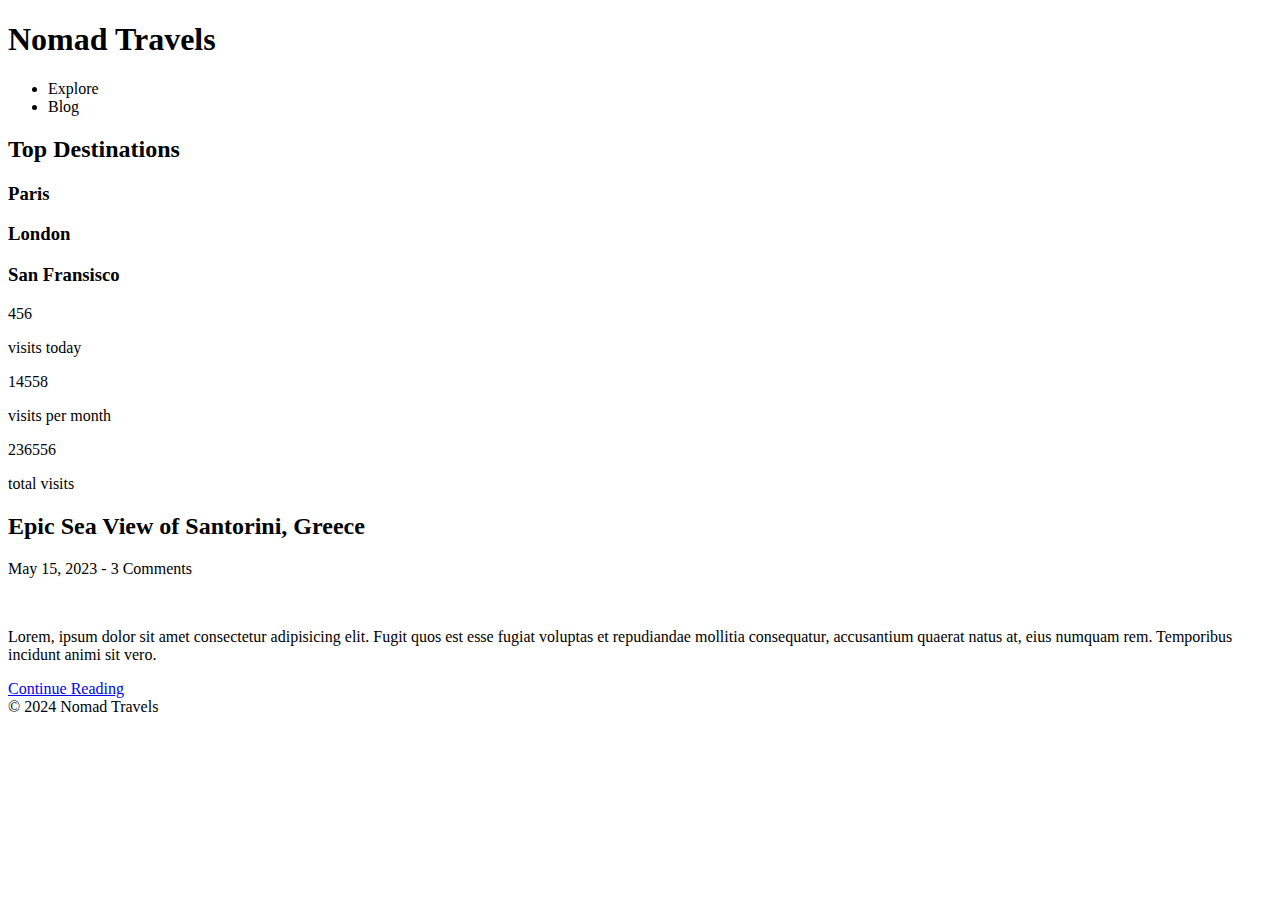
==== dashboard.html @ 2927d592 "created 3 partial scss files, added variables related to color to color-variables scss file. edited " ====
<!DOCTYPE html>
<html lang="en">
  <head>
    <meta charset="UTF-8" />
    <meta name="viewport" content="width=device-width, initial-scale=1.0" />
    <title>Nomad Travels | Explore</title>
  </head>
  <body>
    <header class="header">
      <nav class="header__nav">
        <h1 class="header__brand">Nomad Travels</h1>
        <ul class="header__menu">
          <li class="header__menu-item">Explore</li>
          <li class="header__menu-item">Blog</li>
        </ul>
      </nav>
    </header>
    <main>
      <section class="destinations">
        <h2>Top Destinations</h2>
        <div class="cards-containder">
          <div class="card">
            <h3>Paris</h3>
          </div>
          <div class="card">
            <h3>London</h3>
          </div>
          <div class="card">
            <h3>San Fransisco</h3>
          </div>
        </div>
      </section>
      <section class="statistics">
        <div>
          <p>456</p>
          <p>visits today</p>
        </div>
        <div>
          <p>14558</p>
          <p>visits per month</p>
        </div>
        <div>
          <p>236556</p>
          <p>total visits</p>
        </div>
      </section>
      <section class="recent-blog">
        <h2>Epic Sea View of Santorini, Greece</h2>
        <p>May 15, 2023 - 3 Comments</p>
        <img src="" alt="" />
        <p>
          Lorem, ipsum dolor sit amet consectetur adipisicing elit. Fugit quos
          est esse fugiat voluptas et repudiandae mollitia consequatur,
          accusantium quaerat natus at, eius numquam rem. Temporibus incidunt
          animi sit vero.
        </p>
        <a href="#">Continue Reading</a>
      </section>
    </main>
    <footer>&copy; 2024 Nomad Travels</footer>
  </body>
</html>
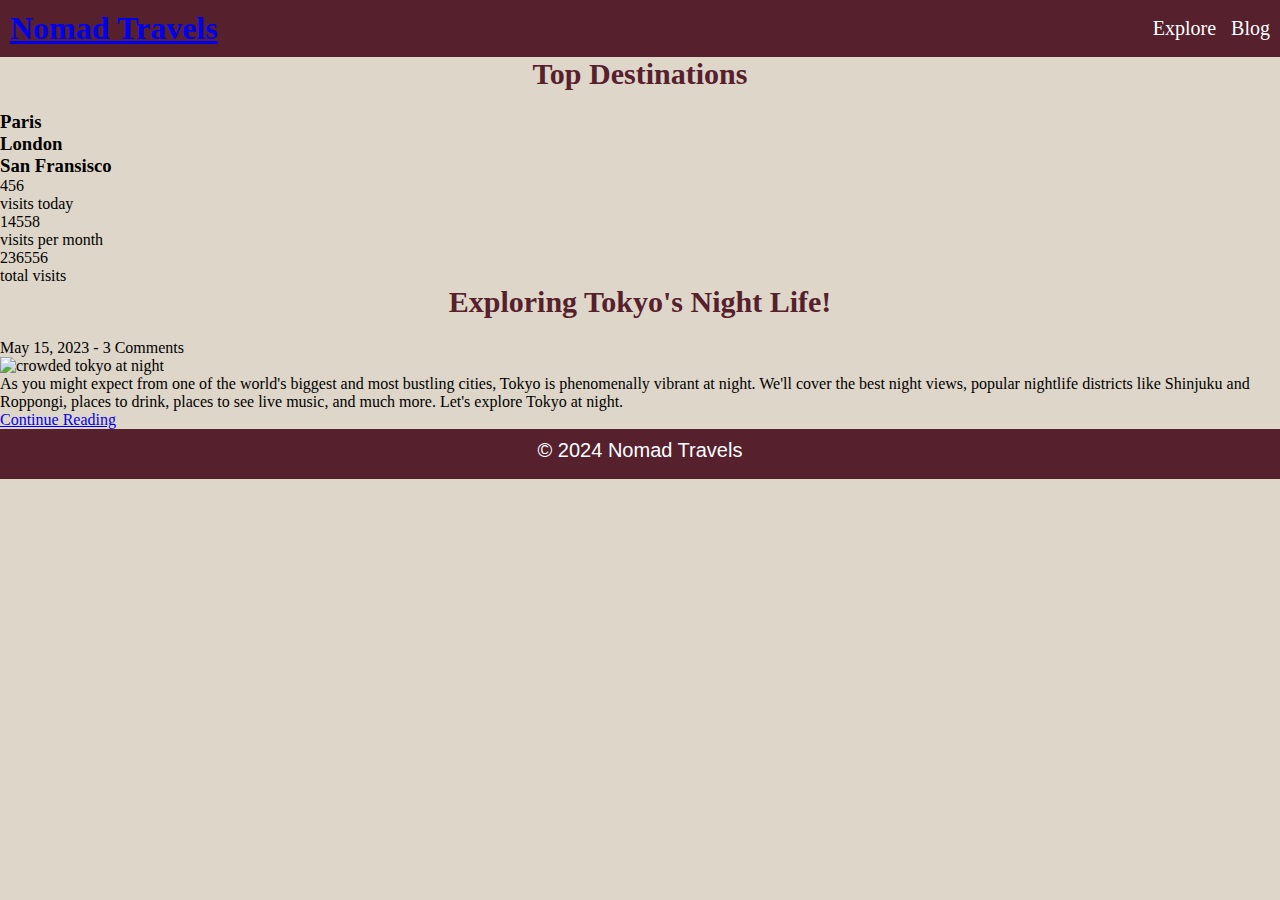
==== commit bfa416f2: "added boiler plate code, header containg a navbar, main with three sections, and a footer" ====
--- a/dashboard.html
+++ b/dashboard.html
@@ -4,57 +4,63 @@
     <meta charset="UTF-8" />
     <meta name="viewport" content="width=device-width, initial-scale=1.0" />
     <title>Nomad Travels | Explore</title>
+    <link rel="stylesheet" href="styles.css" />
   </head>
   <body>
     <header class="header">
       <nav class="header__nav">
-        <h1 class="header__brand">Nomad Travels</h1>
+        <h1 class="header__brand"><a href="index.html">Nomad Travels</a></h1>
         <ul class="header__menu">
-          <li class="header__menu-item">Explore</li>
-          <li class="header__menu-item">Blog</li>
+          <li class="header__menu-item"><a href="#">Explore</a></li>
+          <li class="header__menu-item"><a href="#">Blog</a></li>
         </ul>
       </nav>
     </header>
     <main>
       <section class="destinations">
         <h2>Top Destinations</h2>
-        <div class="cards-containder">
-          <div class="card">
+        <div class="destinations__card-container">
+          <div class="destinations__card">
             <h3>Paris</h3>
           </div>
-          <div class="card">
+          <div class="destinations__card">
             <h3>London</h3>
           </div>
-          <div class="card">
+          <div class="destinations__card">
             <h3>San Fransisco</h3>
           </div>
         </div>
       </section>
       <section class="statistics">
-        <div>
-          <p>456</p>
-          <p>visits today</p>
+        <div class="statistics__container">
+          <p class="statistics__data--today">456</p>
+          <p class="statistics__description">visits today</p>
         </div>
-        <div>
-          <p>14558</p>
-          <p>visits per month</p>
+        <div class="statistics__container">
+          <p class="statistics__data--monthly">14558</p>
+          <p class="statistics__description">visits per month</p>
         </div>
-        <div>
-          <p>236556</p>
-          <p>total visits</p>
+        <div class="statistics__container">
+          <p class="statistics__data--total">236556</p>
+          <p class="statistics__description">total visits</p>
         </div>
       </section>
-      <section class="recent-blog">
-        <h2>Epic Sea View of Santorini, Greece</h2>
-        <p>May 15, 2023 - 3 Comments</p>
-        <img src="" alt="" />
-        <p>
-          Lorem, ipsum dolor sit amet consectetur adipisicing elit. Fugit quos
-          est esse fugiat voluptas et repudiandae mollitia consequatur,
-          accusantium quaerat natus at, eius numquam rem. Temporibus incidunt
-          animi sit vero.
+      <section id="tokyo-article" class="recent-blog">
+        <h2 class="recent-blog__title">Exploring Tokyo's Night Life!</h2>
+        <p class="recent-blog__date">May 15, 2023 - 3 Comments</p>
+        <img
+          class="recent-blog__image"
+          src="https://images.unsplash.com/photo-1542051841857-5f90071e7989?q=80&w=1170&auto=format&fit=crop&ixlib=rb-4.0.3&ixid=M3wxMjA3fDB8MHxwaG90by1wYWdlfHx8fGVufDB8fHx8fA%3D%3D"
+          alt="crowded tokyo at night"
+        />
+        <p class="recent-blog__article">
+          As you might expect from one of the world's biggest and most bustling
+          cities, Tokyo is phenomenally vibrant at night. We'll cover the best
+          night views, popular nightlife districts like Shinjuku and Roppongi,
+          places to drink, places to see live music, and much more. Let's
+          explore Tokyo at night.
         </p>
-        <a href="#">Continue Reading</a>
+        <a class="recent-blog__link" href="#">Continue Reading</a>
       </section>
     </main>
     <footer>&copy; 2024 Nomad Travels</footer>
--- a/styles.css
+++ b/styles.css
@@ -0,0 +1,145 @@
+* {
+  margin: 0;
+  box-sizing: border-box;
+}
+
+body {
+  background-color: #ded6c9;
+}
+
+.header__nav {
+  display: flex;
+  padding: 10px;
+  justify-content: space-between;
+  align-items: center;
+  background-color: #56202d;
+  color: #fff;
+  font-family: Georgia, "Times New Roman", Times, serif;
+}
+.header__menu {
+  display: flex;
+  list-style-type: none;
+  justify-content: space-around;
+  gap: 15px;
+}
+.header__menu-item {
+  font-size: 20px;
+}
+.header__menu-item a {
+  color: #fff;
+  text-decoration: none;
+}
+.header__menu-item a:hover {
+  color: #d5603f;
+}
+
+.hero-image {
+  background-image: linear-gradient(rgba(0, 0, 0, 0.325), rgba(0, 0, 0, 0.325)), url("https://images.unsplash.com/photo-1544084944-15269ec7b5a0?q=80&w=871&auto=format&fit=crop&ixlib=rb-4.0.3&ixid=M3wxMjA3fDB8MHxwaG90by1wYWdlfHx8fGVufDB8fHx8fA%3D%3D");
+  height: 300px;
+  background-position: center;
+  background-repeat: no-repeat;
+  background-size: cover;
+  margin-bottom: 20px;
+}
+.hero-image__text {
+  padding: 10px;
+  font-family: Georgia, "Times New Roman", Times, serif;
+  font-size: 40px;
+  color: #fff;
+  text-shadow: 2px 2px 2px black;
+}
+.hero-image__button {
+  cursor: pointer;
+  background-color: #8e3a52;
+  height: 50px;
+  width: 150px;
+  font-size: 20px;
+  font-family: "Segoe UI", Tahoma, Geneva, Verdana, sans-serif;
+  padding: 10px;
+  margin: 10px;
+  border-radius: 5px;
+  border: #56202d 2px solid;
+  color: #fff;
+  text-align: center;
+  box-shadow: 3px 3px 3px #333;
+  font-weight: 500;
+  animation: moving-in 1s ease-in-out;
+}
+.hero-image__button:hover {
+  background-color: #ded6c9;
+  color: #56202d;
+  transform: translateY(-2px);
+}
+
+@keyframes moving-in {
+  0%, 50% {
+    transform: translateX(-200px);
+  }
+  75%, 100% {
+    background-color: #56202d;
+    color: #fff;
+    transform: translateX(10px);
+  }
+}
+main h2 {
+  font-size: 30px;
+  font-family: Georgia, "Times New Roman", Times, serif;
+  margin-bottom: 20px;
+  text-align: center;
+  color: #56202d;
+}
+
+.card {
+  display: flex;
+  justify-content: space-around;
+  flex-wrap: wrap;
+  gap: 10px;
+  margin-bottom: 20px;
+}
+.card__section {
+  background-color: #fff;
+  margin: 20px;
+  border-radius: 15px;
+  height: 415px;
+  width: 200px;
+  box-shadow: 3px 3px 3px #333;
+}
+.card__image {
+  height: 250px;
+  width: 200px;
+  -o-object-fit: cover;
+     object-fit: cover;
+  border-radius: 15px 15px 0 0;
+  margin-bottom: 10px;
+}
+.card__title {
+  font-size: 20px;
+  font-family: "Segoe UI", Tahoma, Geneva, Verdana, sans-serif;
+  text-align: center;
+  margin-bottom: 10px;
+  padding: 5px;
+}
+.card__button {
+  font-size: 20px;
+  font-family: "Segoe UI", Tahoma, Geneva, Verdana, sans-serif;
+  font-weight: 500;
+  background-color: #8e3a52;
+  color: #fff;
+  width: 130px;
+  height: 50px;
+  text-align: center;
+  margin: auto;
+  padding: 10px;
+  border-radius: 10px;
+  cursor: pointer;
+}
+
+footer {
+  font-size: 20px;
+  font-family: "Segoe UI", Tahoma, Geneva, Verdana, sans-serif;
+  color: #fff;
+  background-color: #56202d;
+  height: 50px;
+  text-align: center;
+  padding: 10px;
+}/*# sourceMappingURL=styles.css.map */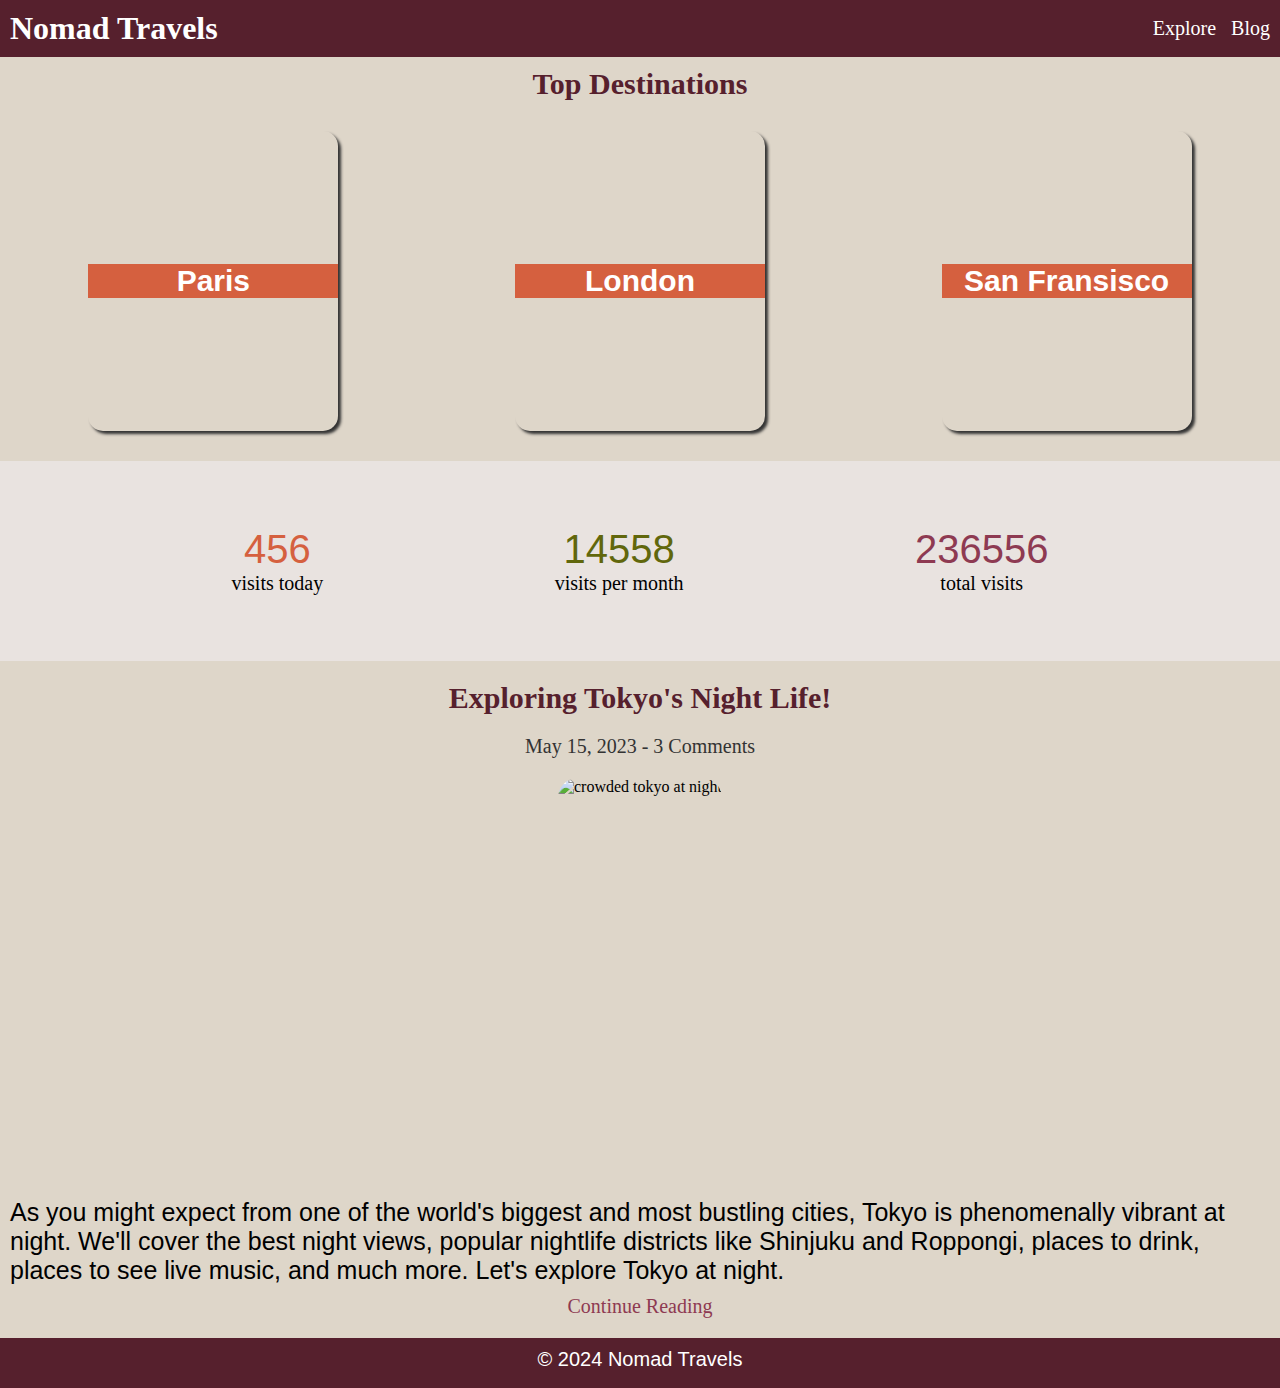
==== commit 283389a7: "added media query to dashboard-layout partial. imported dashboard partial to styles.scss. added styl" ====
--- a/dashboard.html
+++ b/dashboard.html
@@ -20,29 +20,31 @@
       <section class="destinations">
         <h2>Top Destinations</h2>
         <div class="destinations__card-container">
-          <div class="destinations__card">
+          <div class="destinations__card destinations__card--paris">
             <h3>Paris</h3>
           </div>
-          <div class="destinations__card">
+          <div class="destinations__card destinations__card--london">
             <h3>London</h3>
           </div>
-          <div class="destinations__card">
+          <div class="destinations__card destinations__card--sanfran">
             <h3>San Fransisco</h3>
           </div>
         </div>
       </section>
       <section class="statistics">
         <div class="statistics__container">
-          <p class="statistics__data--today">456</p>
-          <p class="statistics__description">visits today</p>
-        </div>
-        <div class="statistics__container">
-          <p class="statistics__data--monthly">14558</p>
-          <p class="statistics__description">visits per month</p>
-        </div>
-        <div class="statistics__container">
-          <p class="statistics__data--total">236556</p>
-          <p class="statistics__description">total visits</p>
+          <div class="statistics__data-container">
+            <p class="statistics__data statistics__data--today">456</p>
+            <p class="statistics__description">visits today</p>
+          </div>
+          <div class="statistics__data-container">
+            <p class="statistics__data statistics__data--monthly">14558</p>
+            <p class="statistics__description">visits per month</p>
+          </div>
+          <div class="statistics__data-container">
+            <p class="statistics__data statistics__data--total">236556</p>
+            <p class="statistics__description">total visits</p>
+          </div>
         </div>
       </section>
       <section id="tokyo-article" class="recent-blog">
--- a/styles.css
+++ b/styles.css
@@ -7,6 +7,29 @@
   background-color: #ded6c9;
 }
 
+@media (width < 800px) {
+  .destinations__card-container {
+    flex-wrap: wrap;
+  }
+  .header__nav {
+    width: 100vw;
+  }
+  footer__nav {
+    width: 100vw;
+  }
+  .statistics {
+    width: 100vw;
+  }
+  .statistics__container {
+    flex-wrap: wrap;
+  }
+  .recent-blog__image {
+    height: 300px;
+    width: 350px;
+    -o-object-fit: cover;
+       object-fit: cover;
+  }
+}
 .header__nav {
   display: flex;
   padding: 10px;
@@ -15,6 +38,13 @@
   background-color: #56202d;
   color: #fff;
   font-family: Georgia, "Times New Roman", Times, serif;
+}
+.header__brand a {
+  color: #fff;
+  text-decoration: none;
+}
+.header__brand a:hover {
+  color: #e4ed6c;
 }
 .header__menu {
   display: flex;
@@ -30,7 +60,7 @@
   text-decoration: none;
 }
 .header__menu-item a:hover {
-  color: #d5603f;
+  color: #e3947e;
 }
 
 .hero-image {
@@ -142,4 +172,120 @@
   height: 50px;
   text-align: center;
   padding: 10px;
+}
+
+.destinations__card-container {
+  display: flex;
+  justify-content: space-around;
+  margin-bottom: 20px;
+}
+.destinations h2 {
+  margin-top: 10px;
+}
+.destinations__card--paris {
+  background-image: url("https://images.unsplash.com/photo-1509439581779-6298f75bf6e5?q=80&w=300&auto=format&fit=crop&ixlib=rb-4.0.3&ixid=M3wxMjA3fDB8MHxwaG90by1wYWdlfHx8fGVufDB8fHx8fA%3D%3D");
+  height: 300px;
+  width: 250px;
+  border-radius: 15px;
+  margin: 10px;
+  -o-object-fit: cover;
+     object-fit: cover;
+}
+.destinations__card--london {
+  background-image: url("https://images.unsplash.com/photo-1533929736458-ca588d08c8be?q=80&w=500&auto=format&fit=crop&ixlib=rb-4.0.3&ixid=M3wxMjA3fDB8MHxwaG90by1wYWdlfHx8fGVufDB8fHx8fA%3D%3D");
+  height: 300px;
+  width: 250px;
+  border-radius: 15px;
+  margin: 10px;
+  -o-object-fit: cover;
+     object-fit: cover;
+}
+.destinations__card--sanfran {
+  background-image: url("https://images.unsplash.com/photo-1583743220494-3da91330c2fd?w=300&auto=format&fit=crop&q=60&ixlib=rb-4.0.3&ixid=M3wxMjA3fDB8MHxzZWFyY2h8MTF8fHNhbiUyMGZyYW5jaXNjb3xlbnwwfHwwfHx8MA%3D%3D");
+  height: 300px;
+  width: 250px;
+  border-radius: 15px;
+  margin: 10px;
+  -o-object-fit: cover;
+     object-fit: cover;
+  background-position: center;
+  background-repeat: no-repeat;
+}
+.destinations__card {
+  display: flex;
+  justify-content: center;
+  align-items: center;
+  box-shadow: 3px 3px 3px #333;
+}
+.destinations__card h3 {
+  color: #fff;
+  background-color: #d5603f;
+  font-size: 30px;
+  font-family: "Segoe UI", Tahoma, Geneva, Verdana, sans-serif;
+  width: 100vw;
+  text-align: center;
+}
+
+.statistics {
+  background-color: #e9e3e0;
+  margin-bottom: 20px;
+}
+.statistics__container {
+  display: flex;
+  justify-content: space-evenly;
+  align-items: center;
+  height: 200px;
+}
+.statistics__data {
+  font-size: 40px;
+  font-family: "Segoe UI", Tahoma, Geneva, Verdana, sans-serif;
+  font-weight: 500;
+  text-align: center;
+}
+.statistics__description {
+  font-family: Georgia, "Times New Roman", Times, serif;
+  text-align: center;
+  font-size: 20px;
+}
+.statistics__data--today {
+  color: #d5603f;
+}
+.statistics__data--monthly {
+  color: #61670c;
+}
+.statistics__data--total {
+  color: #8e3a52;
+}
+
+.recent-blog {
+  display: flex;
+  flex-direction: column;
+  justify-content: center;
+  align-items: center;
+  margin-bottom: 20px;
+}
+.recent-blog__date {
+  text-align: center;
+  margin-bottom: 10px;
+  font-size: 20px;
+  font-family: Georgia, "Times New Roman", Times, serif;
+  font-weight: 500;
+  color: #333;
+}
+.recent-blog__image {
+  height: 400px;
+  border-radius: 20px;
+  margin: 10px;
+}
+.recent-blog__article {
+  font-size: 25px;
+  font-family: "Segoe UI", Tahoma, Geneva, Verdana, sans-serif;
+  margin: 10px;
+}
+.recent-blog__link {
+  text-decoration: none;
+  color: #8e3a52;
+  font-size: 20px;
+  font-family: Georgia, "Times New Roman", Times, serif;
+  font-weight: 500;
 }/*# sourceMappingURL=styles.css.map */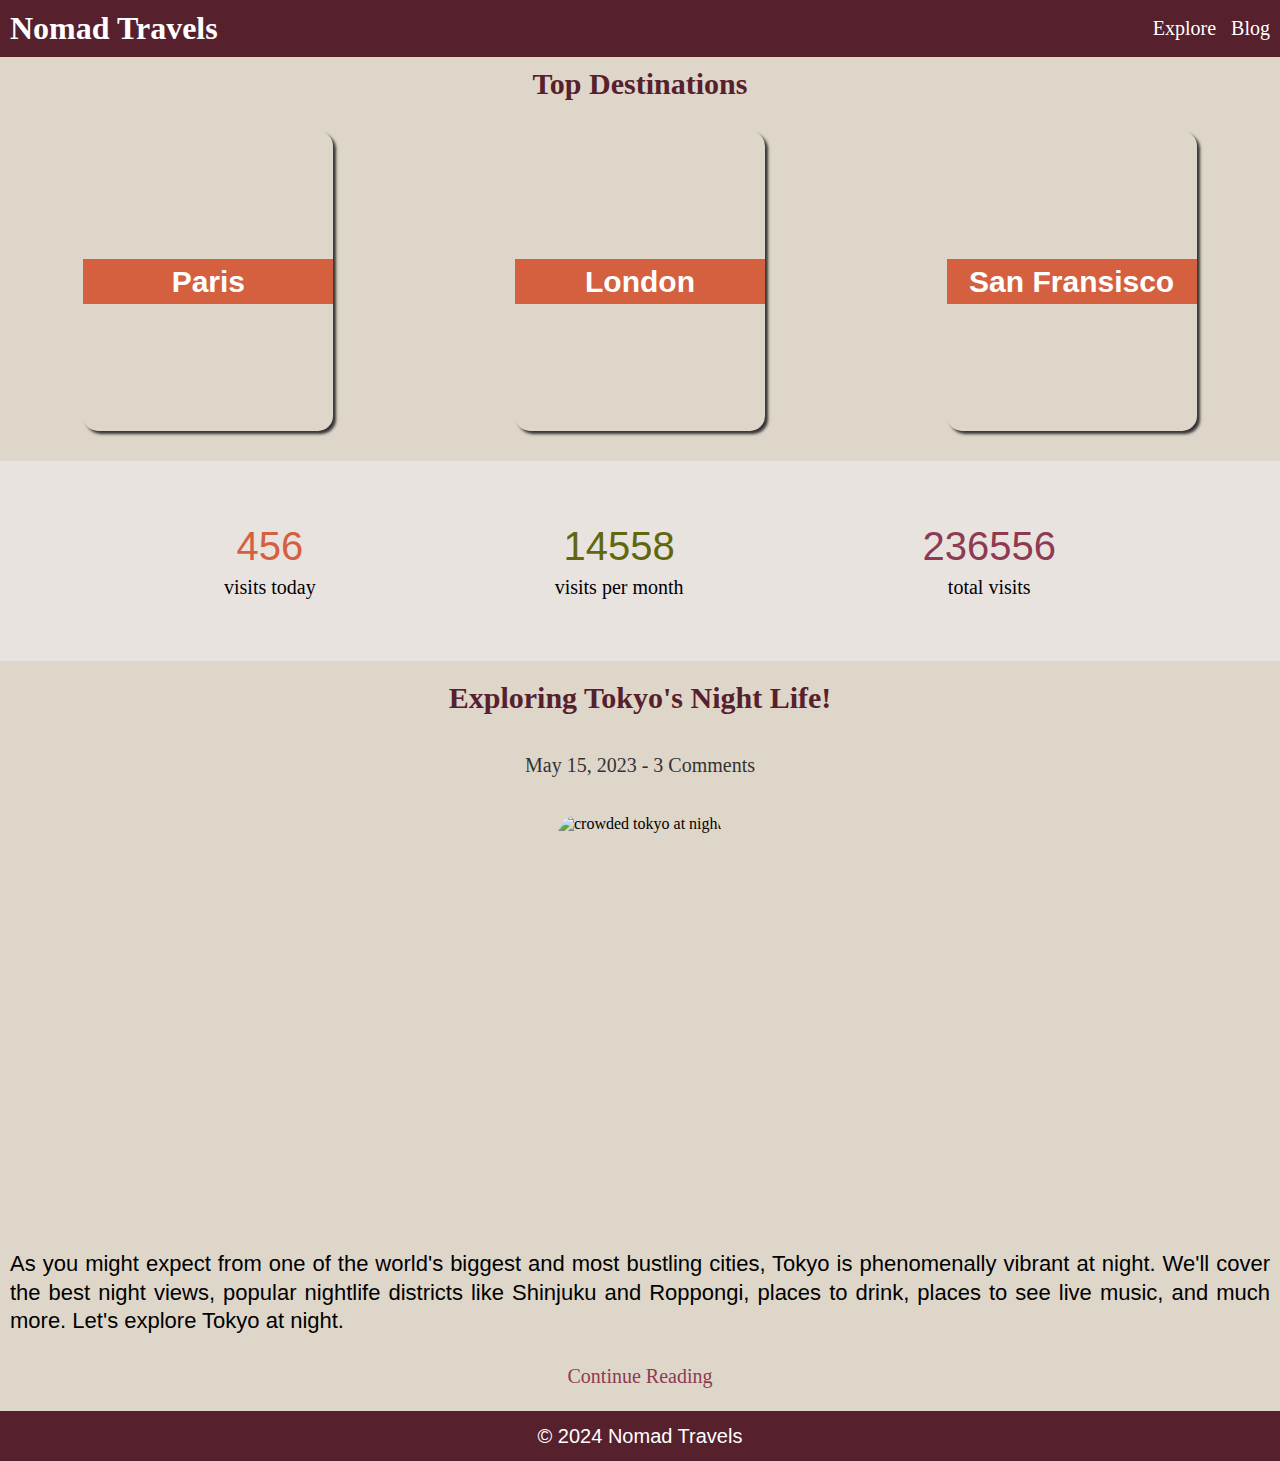
==== commit 6a3c3dec: "created sass folder and placed the 7-1 folders inside. moved particle files to related folders. upda" ====
--- a/dashboard.html
+++ b/dashboard.html
@@ -4,7 +4,7 @@
     <meta charset="UTF-8" />
     <meta name="viewport" content="width=device-width, initial-scale=1.0" />
     <title>Nomad Travels | Explore</title>
-    <link rel="stylesheet" href="styles.css" />
+    <link rel="stylesheet" href="sass/styles.css" />
   </head>
   <body>
     <header class="header">
--- a/sass/styles.css
+++ b/sass/styles.css
@@ -0,0 +1,318 @@
+* {
+  margin: 0;
+  box-sizing: border-box;
+}
+
+body {
+  background-color: #ded6c9;
+}
+
+@media (width < 800px) {
+  .destinations__card-container {
+    flex-wrap: wrap;
+  }
+  .header__nav {
+    width: 100vw;
+  }
+  footer__nav {
+    width: 100vw;
+  }
+  .statistics {
+    width: 100vw;
+  }
+  .statistics__container {
+    flex-wrap: wrap;
+  }
+  .recent-blog__image {
+    height: 300px;
+    width: 350px;
+    -o-object-fit: cover;
+       object-fit: cover;
+  }
+}
+.header__nav {
+  display: flex;
+  flex-direction: row;
+  justify-content: space-between;
+  align-items: center;
+  gap: 15px;
+  flex-wrap: wrap;
+  padding: 10px;
+  background-color: #56202d;
+  color: #fff;
+  font-family: Georgia, "Times New Roman", Times, serif;
+}
+.header__brand a {
+  color: #fff;
+  text-decoration: none;
+}
+.header__brand a:hover {
+  color: #e4ed6c;
+}
+.header__menu {
+  display: flex;
+  flex-direction: row;
+  justify-content: space-around;
+  align-items: center;
+  gap: 15px;
+  flex-wrap: wrap;
+  list-style-type: none;
+}
+.header__menu-item {
+  font-size: 20px;
+}
+.header__menu-item a {
+  color: #fff;
+  text-decoration: none;
+}
+.header__menu-item a:hover {
+  color: #e3947e;
+}
+
+.hero-image {
+  background-image: linear-gradient(rgba(0, 0, 0, 0.325), rgba(0, 0, 0, 0.325)), url("https://images.unsplash.com/photo-1544084944-15269ec7b5a0?q=80&w=871&auto=format&fit=crop&ixlib=rb-4.0.3&ixid=M3wxMjA3fDB8MHxwaG90by1wYWdlfHx8fGVufDB8fHx8fA%3D%3D");
+  height: 300px;
+  background-position: center;
+  background-repeat: no-repeat;
+  background-size: cover;
+  margin-bottom: 20px;
+}
+.hero-image__text {
+  padding: 10px;
+  font-family: Georgia, "Times New Roman", Times, serif;
+  font-size: 40px;
+  color: #fff;
+  text-shadow: 2px 2px 2px black;
+}
+.hero-image__button {
+  background-color: #8e3a52;
+  color: #fff;
+  border-radius: 5px;
+  padding: 10px;
+  margin: 10px;
+  font-size: 20px;
+  font-family: "Segoe UI", Tahoma, Geneva, Verdana, sans-serif;
+  text-align: center;
+  cursor: pointer;
+  height: 50px;
+  width: 150px;
+  border: #56202d 2px solid;
+  box-shadow: 3px 3px 3px #333;
+  font-weight: 500;
+  animation: moving-in 1s ease-in-out;
+}
+.hero-image__button:hover {
+  background-color: #ded6c9;
+  color: #56202d;
+}
+
+@keyframes moving-in {
+  0%, 50% {
+    transform: translateX(-200px);
+  }
+  75%, 100% {
+    background-color: #56202d;
+    color: #fff;
+    transform: translateX(10px);
+  }
+}
+main h2 {
+  font-size: 30px;
+  font-family: Georgia, "Times New Roman", Times, serif;
+  margin-bottom: 20px;
+  text-align: center;
+  color: #56202d;
+}
+
+.card {
+  display: flex;
+  justify-content: space-around;
+  flex-wrap: wrap;
+  gap: 10px;
+  margin-bottom: 20px;
+}
+.card__section {
+  background-color: #fff;
+  margin: 20px;
+  border-radius: 15px;
+  height: 415px;
+  width: 200px;
+  box-shadow: 3px 3px 3px #333;
+}
+.card__image {
+  height: 250px;
+  width: 200px;
+  -o-object-fit: cover;
+     object-fit: cover;
+  border-radius: 15px 15px 0 0;
+  margin-bottom: 10px;
+}
+.card__title {
+  font-size: 20px;
+  font-family: "Segoe UI", Tahoma, Geneva, Verdana, sans-serif;
+  text-align: center;
+  margin-bottom: 10px;
+  padding: 5px;
+}
+.card__button {
+  font-size: 20px;
+  font-family: "Segoe UI", Tahoma, Geneva, Verdana, sans-serif;
+  font-weight: 500;
+  background-color: #8e3a52;
+  color: #fff;
+  width: 130px;
+  height: 50px;
+  text-align: center;
+  margin: auto;
+  padding: 10px;
+  border-radius: 10px;
+  cursor: pointer;
+}
+
+footer {
+  font-family: "Segoe UI", Tahoma, Geneva, Verdana, sans-serif;
+  font-size: 20px;
+  line-height: 1.5;
+  text-align: center;
+  color: #fff;
+  background-color: #56202d;
+  height: 50px;
+  text-align: center;
+  padding: 10px;
+}
+
+.destinations__card-container {
+  display: flex;
+  flex-direction: row;
+  justify-content: space-around;
+  align-items: center;
+  gap: 15px;
+  flex-wrap: wrap;
+  margin-bottom: 20px;
+}
+.destinations h2 {
+  margin-top: 10px;
+}
+.destinations__card--paris {
+  background-image: url("https://images.unsplash.com/photo-1509439581779-6298f75bf6e5?q=80&w=300&auto=format&fit=crop&ixlib=rb-4.0.3&ixid=M3wxMjA3fDB8MHxwaG90by1wYWdlfHx8fGVufDB8fHx8fA%3D%3D");
+  height: 300px;
+  width: 250px;
+  border-radius: 15px;
+  margin: 10px;
+  -o-object-fit: cover;
+     object-fit: cover;
+}
+.destinations__card--london {
+  background-image: url("https://images.unsplash.com/photo-1533929736458-ca588d08c8be?q=80&w=500&auto=format&fit=crop&ixlib=rb-4.0.3&ixid=M3wxMjA3fDB8MHxwaG90by1wYWdlfHx8fGVufDB8fHx8fA%3D%3D");
+  height: 300px;
+  width: 250px;
+  border-radius: 15px;
+  margin: 10px;
+  -o-object-fit: cover;
+     object-fit: cover;
+}
+.destinations__card--sanfran {
+  background-image: url("https://images.unsplash.com/photo-1583743220494-3da91330c2fd?w=300&auto=format&fit=crop&q=60&ixlib=rb-4.0.3&ixid=M3wxMjA3fDB8MHxzZWFyY2h8MTF8fHNhbiUyMGZyYW5jaXNjb3xlbnwwfHwwfHx8MA%3D%3D");
+  height: 300px;
+  width: 250px;
+  border-radius: 15px;
+  margin: 10px;
+  -o-object-fit: cover;
+     object-fit: cover;
+  background-position: center;
+  background-repeat: no-repeat;
+}
+.destinations__card {
+  display: flex;
+  flex-direction: row;
+  justify-content: center;
+  align-items: center;
+  gap: 15px;
+  flex-wrap: wrap;
+  box-shadow: 3px 3px 3px #333;
+}
+.destinations__card h3 {
+  font-family: "Segoe UI", Tahoma, Geneva, Verdana, sans-serif;
+  font-size: 30px;
+  line-height: 1.5;
+  text-align: center;
+  color: #fff;
+  background-color: #d5603f;
+  width: 100vw;
+}
+
+.statistics {
+  background-color: #e9e3e0;
+  margin-bottom: 20px;
+}
+.statistics__container {
+  display: flex;
+  flex-direction: row;
+  justify-content: space-evenly;
+  align-items: center;
+  gap: 15px;
+  flex-wrap: wrap;
+  height: 200px;
+}
+.statistics__data {
+  font-family: "Segoe UI", Tahoma, Geneva, Verdana, sans-serif;
+  font-size: 40px;
+  line-height: 1.3;
+  text-align: center;
+  font-weight: 500;
+}
+.statistics__description {
+  font-family: Georgia, "Times New Roman", Times, serif;
+  font-size: 20px;
+  line-height: 1.5;
+  text-align: center;
+}
+.statistics__data--today {
+  color: #d5603f;
+}
+.statistics__data--monthly {
+  color: #61670c;
+}
+.statistics__data--total {
+  color: #8e3a52;
+}
+
+.recent-blog {
+  display: flex;
+  flex-direction: column;
+  justify-content: center;
+  align-items: center;
+  gap: 15px;
+  flex-wrap: wrap;
+  margin-bottom: 20px;
+}
+.recent-blog__date {
+  font-family: Georgia, "Times New Roman", Times, serif;
+  font-size: 20px;
+  line-height: 1.5;
+  text-align: center;
+  margin-bottom: 10px;
+  font-weight: 500;
+  color: #333;
+}
+.recent-blog__image {
+  height: 400px;
+  border-radius: 20px;
+  margin: 10px;
+}
+.recent-blog__article {
+  font-family: "Segoe UI", Tahoma, Geneva, Verdana, sans-serif;
+  font-size: 22px;
+  line-height: 1.3;
+  text-align: justify;
+  margin: 10px;
+}
+.recent-blog__link {
+  font-family: Georgia, "Times New Roman", Times, serif;
+  font-size: 20px;
+  line-height: 1.5;
+  text-align: center;
+  text-decoration: none;
+  color: #8e3a52;
+  font-weight: 500;
+}/*# sourceMappingURL=styles.css.map */